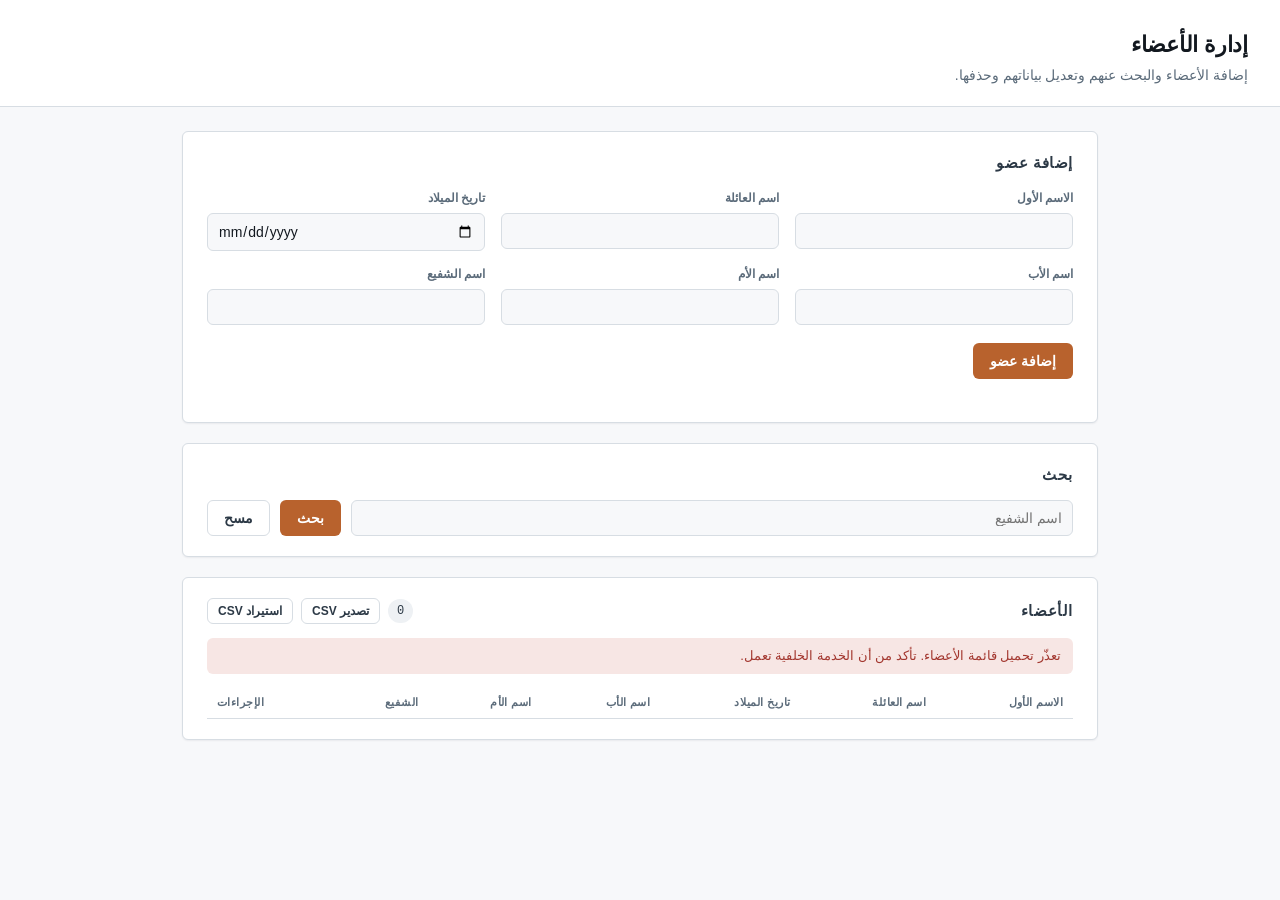
==== frontend/index.html @ 858dc63e "search by intercessor name" ====
<!DOCTYPE html>
<html lang="ar" dir="rtl">
<head>
  <meta charset="UTF-8">
  <meta name="viewport" content="width=device-width, initial-scale=1.0">
  <title>إدارة الأعضاء</title>
  <link rel="stylesheet" href="styles.css">
</head>
<body>

  <header class="app-header">
    <h1>إدارة الأعضاء</h1>
    <p class="subtitle">إضافة الأعضاء والبحث عنهم وتعديل بياناتهم وحذفها.</p>
  </header>

  <main>
    <!-- Add / Edit form -->
    <section class="panel" id="form-panel">
      <h2 id="form-title">إضافة عضو</h2>
      <form id="member-form">
        <input type="hidden" id="member-id">

        <div class="field-grid">
          <div class="field">
            <label for="firstname">الاسم الأول</label>
            <input type="text" id="firstname" required maxlength="100">
          </div>
          <div class="field">
            <label for="lastname">اسم العائلة</label>
            <input type="text" id="lastname" required maxlength="100">
          </div>
          <div class="field">
            <label for="date_of_birth">تاريخ الميلاد</label>
            <input type="date" id="date_of_birth" required>
          </div>
          <div class="field">
            <label for="father_name">اسم الأب</label>
            <input type="text" id="father_name" required maxlength="100">
          </div>
          <div class="field">
            <label for="mother_name">اسم الأم</label>
            <input type="text" id="mother_name" required maxlength="100">
          </div>
          <div class="field">
            <label for="intercessor_name">اسم الشفيع</label>
            <input type="text" id="intercessor_name" required maxlength="100">
          </div>
        </div>

        <div class="form-actions">
          <button type="submit" id="submit-btn" class="btn btn-primary">إضافة عضو</button>
          <button type="button" id="cancel-edit-btn" class="btn btn-ghost" hidden>إلغاء</button>
        </div>
        <p class="form-error" id="form-error" role="alert"></p>
      </form>
    </section>

    <!-- Search -->
    <section class="panel">
      <h2>بحث</h2>
      <div class="search-row">
        <input type="text" id="search-intercessor" placeholder="اسم الشفيع">
        <button type="button" id="search-btn" class="btn btn-primary">بحث</button>
        <button type="button" id="clear-search-btn" class="btn btn-ghost">مسح</button>
      </div>
    </section>

    <!-- Member list -->
    <section class="panel">
      <div class="panel-header-row">
        <h2>الأعضاء</h2>
        <div class="panel-header-actions">
          <span class="count-badge" id="member-count">0</span>
          <button type="button" id="export-csv-btn" class="btn btn-ghost btn-small">تصدير CSV</button>
          <button type="button" id="import-csv-btn" class="btn btn-ghost btn-small">استيراد CSV</button>
          <input type="file" id="import-csv-input" accept=".csv" hidden>
        </div>
      </div>

      <div id="status-message" class="status-message" hidden></div>

      <div class="table-wrap">
        <table id="members-table">
          <thead>
            <tr>
              <th>الاسم الأول</th>
              <th>اسم العائلة</th>
              <th>تاريخ الميلاد</th>
              <th>اسم الأب</th>
              <th>اسم الأم</th>
              <th>الشفيع</th>
              <th class="actions-col">الإجراءات</th>
            </tr>
          </thead>
          <tbody id="members-tbody">
          </tbody>
        </table>
      </div>

      <p class="empty-state" id="empty-state" hidden>لا يوجد أعضاء. أضف عضوًا من الأعلى للبدء.</p>
    </section>
  </main>

  <!-- Delete confirmation -->
  <div class="modal-overlay" id="delete-modal" hidden>
    <div class="modal" role="dialog" aria-modal="true" aria-labelledby="delete-modal-title">
      <h3 id="delete-modal-title">حذف هذا العضو؟</h3>
      <p id="delete-modal-text"></p>
      <div class="modal-actions">
        <button type="button" id="confirm-delete-btn" class="btn btn-danger">حذف</button>
        <button type="button" id="cancel-delete-btn" class="btn btn-ghost">إلغاء</button>
      </div>
    </div>
  </div>

  <script src="app.js"></script>
</body>
</html>
---- frontend/styles.css ----
/* Design tokens */
:root {
  --ink-900: #12181f;
  --ink-700: #2c3946;
  --ink-500: #5b6b7a;
  --ink-200: #d7dde3;
  --ink-100: #eef1f4;
  --paper: #f7f8fa;
  --white: #ffffff;
  --accent: #b8622d;
  --accent-dark: #944e22;
  --accent-tint: #f6e9e1;
  --danger: #a3372f;
  --danger-tint: #f7e6e4;

  --font-body: -apple-system, "Segoe UI", Tahoma, "Noto Sans Arabic", "Geeza Pro", Roboto, Helvetica, Arial, sans-serif;
  --font-mono: "SFMono-Regular", Consolas, "Liberation Mono", Menlo, monospace;

  --radius: 6px;
  --shadow-sm: 0 1px 2px rgba(18, 24, 31, 0.06);
  --shadow-md: 0 8px 24px rgba(18, 24, 31, 0.16);
}

* { box-sizing: border-box; }

body {
  margin: 0;
  font-family: var(--font-body);
  background: var(--paper);
  color: var(--ink-900);
  line-height: 1.5;
}

.app-header {
  padding: 28px 32px 20px;
  border-bottom: 1px solid var(--ink-200);
  background: var(--white);
}

.app-header h1 {
  margin: 0 0 4px;
  font-size: 22px;
  font-weight: 700;
  letter-spacing: -0.01em;
}

.subtitle {
  margin: 0;
  color: var(--ink-500);
  font-size: 14px;
}

main {
  max-width: 980px;
  margin: 0 auto;
  padding: 24px 32px 64px;
  display: flex;
  flex-direction: column;
  gap: 20px;
}

.panel {
  background: var(--white);
  border: 1px solid var(--ink-200);
  border-radius: var(--radius);
  padding: 20px 24px;
  box-shadow: var(--shadow-sm);
}

.panel h2 {
  margin: 0 0 14px;
  font-size: 15px;
  font-weight: 700;
  text-transform: uppercase;
  letter-spacing: 0.04em;
  color: var(--ink-700);
}

.panel-header-row {
  display: flex;
  align-items: center;
  justify-content: space-between;
  margin-bottom: 14px;
}
.panel-header-row h2 { margin: 0; }

.panel-header-actions {
  display: flex;
  align-items: center;
  gap: 8px;
}

.count-badge {
  font-family: var(--font-mono);
  font-size: 12px;
  background: var(--ink-100);
  color: var(--ink-700);
  padding: 3px 9px;
  border-radius: 999px;
}

/* Form */
.field-grid {
  display: grid;
  grid-template-columns: repeat(3, 1fr);
  gap: 14px 16px;
}

.field {
  display: flex;
  flex-direction: column;
  gap: 6px;
}

.field label {
  font-size: 12px;
  font-weight: 600;
  color: var(--ink-500);
}

.field input {
  font-family: inherit;
  font-size: 14px;
  padding: 9px 10px;
  border: 1px solid var(--ink-200);
  border-radius: var(--radius);
  background: var(--paper);
  color: var(--ink-900);
}

.field input:focus,
.search-row input:focus {
  outline: 2px solid var(--accent);
  outline-offset: 1px;
  background: var(--white);
}

.form-actions {
  display: flex;
  gap: 10px;
  margin-top: 18px;
}

.form-error {
  margin: 10px 0 0;
  font-size: 13px;
  color: var(--danger);
  min-height: 1em;
}

/* Buttons */
.btn {
  font-family: inherit;
  font-size: 14px;
  font-weight: 600;
  padding: 9px 16px;
  border-radius: var(--radius);
  border: 1px solid transparent;
  cursor: pointer;
}

.btn:focus-visible {
  outline: 2px solid var(--accent);
  outline-offset: 2px;
}

.btn-primary {
  background: var(--accent);
  color: var(--white);
}
.btn-primary:hover { background: var(--accent-dark); }

.btn-ghost {
  background: transparent;
  border-color: var(--ink-200);
  color: var(--ink-700);
}
.btn-ghost:hover { background: var(--ink-100); }

.btn-danger {
  background: var(--danger);
  color: var(--white);
}
.btn-danger:hover { background: #832a24; }

.btn-small {
  font-size: 12px;
  padding: 5px 10px;
}

/* Search */
.search-row {
  display: flex;
  gap: 10px;
  flex-wrap: wrap;
}

.search-row input {
  font-family: inherit;
  font-size: 14px;
  padding: 9px 10px;
  border: 1px solid var(--ink-200);
  border-radius: var(--radius);
  background: var(--paper);
  flex: 1;
  min-width: 160px;
}

/* Table */
.table-wrap {
  overflow-x: auto;
}

table {
  width: 100%;
  border-collapse: collapse;
  font-size: 13px;
}

thead th {
  text-align: start;
  font-size: 11px;
  text-transform: uppercase;
  letter-spacing: 0.04em;
  color: var(--ink-500);
  border-bottom: 1px solid var(--ink-200);
  padding: 8px 10px;
  white-space: nowrap;
}

tbody td {
  padding: 10px;
  border-bottom: 1px solid var(--ink-100);
  vertical-align: middle;
}

tbody tr:hover { background: var(--paper); }

.actions-col { text-align: end; }
td.actions-cell {
  text-align: end;
  white-space: nowrap;
}
td.actions-cell .btn { margin-inline-start: 6px; }

.empty-state {
  text-align: center;
  color: var(--ink-500);
  font-size: 13px;
  padding: 24px 0 8px;
}

.status-message {
  font-size: 13px;
  padding: 8px 12px;
  border-radius: var(--radius);
  margin-bottom: 12px;
}
.status-message.success {
  background: var(--accent-tint);
  color: var(--accent-dark);
}
.status-message.error {
  background: var(--danger-tint);
  color: var(--danger);
}

/* Modal */
.modal-overlay[hidden] {
  display: none;
}

.modal-overlay {
  position: fixed;
  inset: 0;
  background: rgba(18, 24, 31, 0.5);
  display: flex;
  align-items: center;
  justify-content: center;
  padding: 20px;
}
.modal {
  background: var(--white);
  border-radius: var(--radius);
  padding: 22px 24px;
  max-width: 380px;
  width: 100%;
  box-shadow: var(--shadow-md);
}

.modal h3 { margin: 0 0 8px; font-size: 16px; }
.modal p { margin: 0 0 18px; color: var(--ink-500); font-size: 14px; }
.modal-actions { display: flex; gap: 10px; justify-content: flex-end; }

/* Responsive */
@media (max-width: 720px) {
  main { padding: 20px 16px 48px; }
  .field-grid { grid-template-columns: 1fr 1fr; }
  .search-row { flex-direction: column; }
}

@media (max-width: 480px) {
  .field-grid { grid-template-columns: 1fr; }
}

@media (prefers-reduced-motion: reduce) {
  * { transition: none !important; }
}
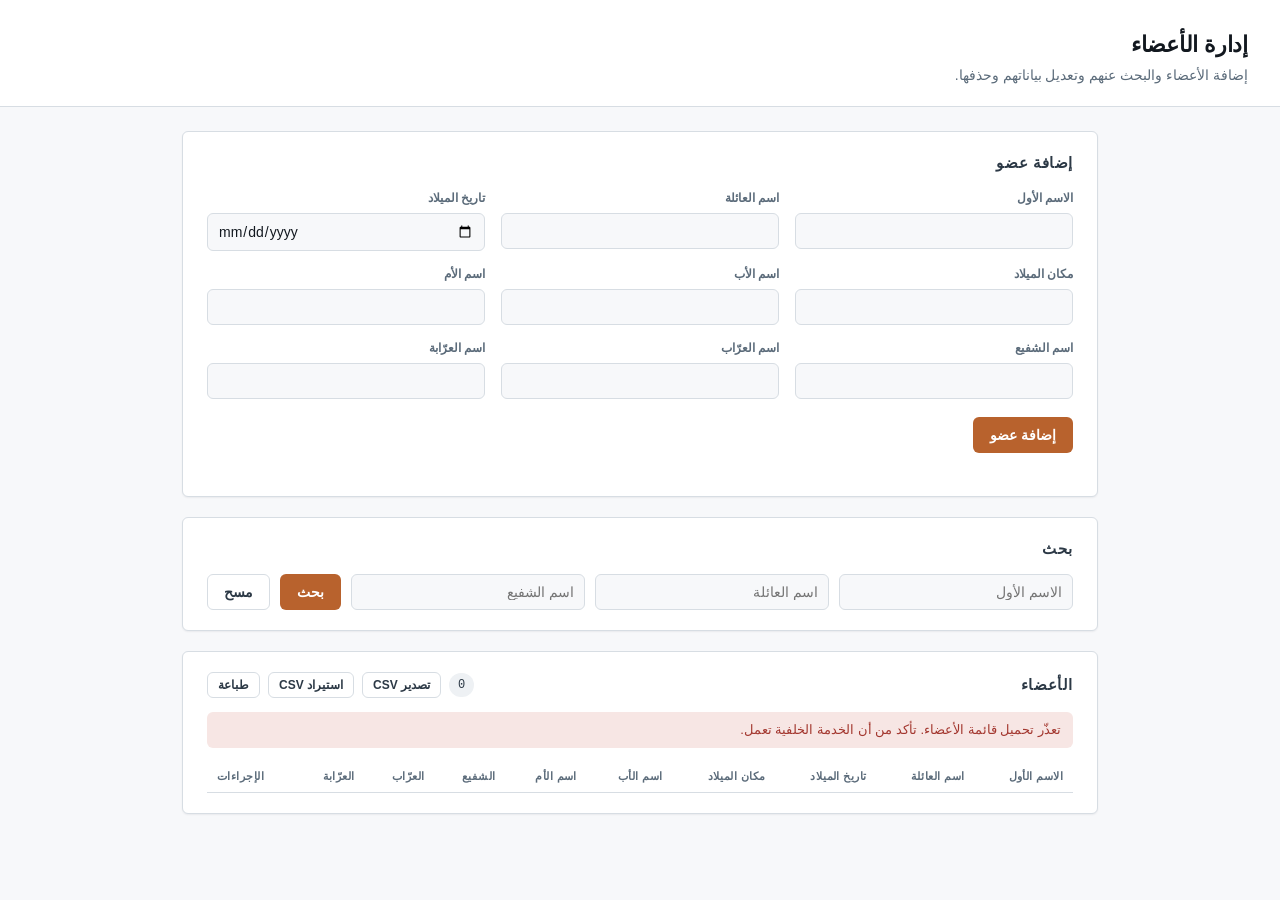
==== commit fa2f6904: "Add birthplace and godparent fields, search by name Add place_of_birth, godfather_name and godmother" ====
--- a/frontend/index.html
+++ b/frontend/index.html
@@ -34,6 +34,10 @@
             <input type="date" id="date_of_birth" required>
           </div>
           <div class="field">
+            <label for="place_of_birth">مكان الميلاد</label>
+            <input type="text" id="place_of_birth" required maxlength="100">
+          </div>
+          <div class="field">
             <label for="father_name">اسم الأب</label>
             <input type="text" id="father_name" required maxlength="100">
           </div>
@@ -44,6 +48,14 @@
           <div class="field">
             <label for="intercessor_name">اسم الشفيع</label>
             <input type="text" id="intercessor_name" required maxlength="100">
+          </div>
+          <div class="field">
+            <label for="godfather_name">اسم العرّاب</label>
+            <input type="text" id="godfather_name" required maxlength="100">
+          </div>
+          <div class="field">
+            <label for="godmother_name">اسم العرّابة</label>
+            <input type="text" id="godmother_name" required maxlength="100">
           </div>
         </div>
 
@@ -56,9 +68,11 @@
     </section>
 
     <!-- Search -->
-    <section class="panel">
+    <section class="panel" id="search-panel">
       <h2>بحث</h2>
       <div class="search-row">
+        <input type="text" id="search-firstname" placeholder="الاسم الأول">
+        <input type="text" id="search-lastname" placeholder="اسم العائلة">
         <input type="text" id="search-intercessor" placeholder="اسم الشفيع">
         <button type="button" id="search-btn" class="btn btn-primary">بحث</button>
         <button type="button" id="clear-search-btn" class="btn btn-ghost">مسح</button>
@@ -73,11 +87,14 @@
           <span class="count-badge" id="member-count">0</span>
           <button type="button" id="export-csv-btn" class="btn btn-ghost btn-small">تصدير CSV</button>
           <button type="button" id="import-csv-btn" class="btn btn-ghost btn-small">استيراد CSV</button>
+          <button type="button" id="print-btn" class="btn btn-ghost btn-small">طباعة</button>
           <input type="file" id="import-csv-input" accept=".csv" hidden>
         </div>
       </div>
 
       <div id="status-message" class="status-message" hidden></div>
+
+      <p class="print-only print-meta" id="print-meta"></p>
 
       <div class="table-wrap">
         <table id="members-table">
@@ -86,9 +103,12 @@
               <th>الاسم الأول</th>
               <th>اسم العائلة</th>
               <th>تاريخ الميلاد</th>
+              <th>مكان الميلاد</th>
               <th>اسم الأب</th>
               <th>اسم الأم</th>
               <th>الشفيع</th>
+              <th>العرّاب</th>
+              <th>العرّابة</th>
               <th class="actions-col">الإجراءات</th>
             </tr>
           </thead>
--- a/frontend/styles.css
+++ b/frontend/styles.css
@@ -305,4 +305,76 @@
 
 @media (prefers-reduced-motion: reduce) {
   * { transition: none !important; }
+}
+
+/* Print-only content: hidden on screen, revealed by the print sheet below. */
+.print-only { display: none; }
+
+/* Print: keep the member table only, on plain paper. */
+@media print {
+  @page { margin: 14mm; }
+
+  body {
+    background: var(--white);
+    line-height: 1.35;
+  }
+
+  .app-header {
+    padding: 0 0 10px;
+    margin-bottom: 14px;
+  }
+  .app-header .subtitle { display: none; }
+
+  main {
+    max-width: none;
+    margin: 0;
+    padding: 0;
+    gap: 0;
+  }
+
+  /* Everything that is interactive or on-screen chrome. */
+  #form-panel,
+  #search-panel,
+  .panel-header-actions,
+  .status-message,
+  .modal-overlay,
+  .actions-col,
+  td.actions-cell {
+    display: none;
+  }
+
+  .panel {
+    border: none;
+    border-radius: 0;
+    box-shadow: none;
+    padding: 0;
+  }
+
+  .panel-header-row { margin-bottom: 4px; }
+
+  .print-only { display: block; }
+
+  .print-meta {
+    margin: 0 0 12px;
+    font-size: 11px;
+    color: var(--ink-500);
+  }
+
+  .table-wrap { overflow: visible; }
+
+  table { font-size: 11px; }
+
+  /* Repeat the column headings on every printed page. */
+  thead { display: table-header-group; }
+  tbody tr {
+    page-break-inside: avoid;
+    break-inside: avoid;
+  }
+  tbody tr:hover { background: transparent; }
+
+  thead th,
+  tbody td {
+    padding: 5px 6px;
+    border-bottom: 1px solid var(--ink-200);
+  }
 }
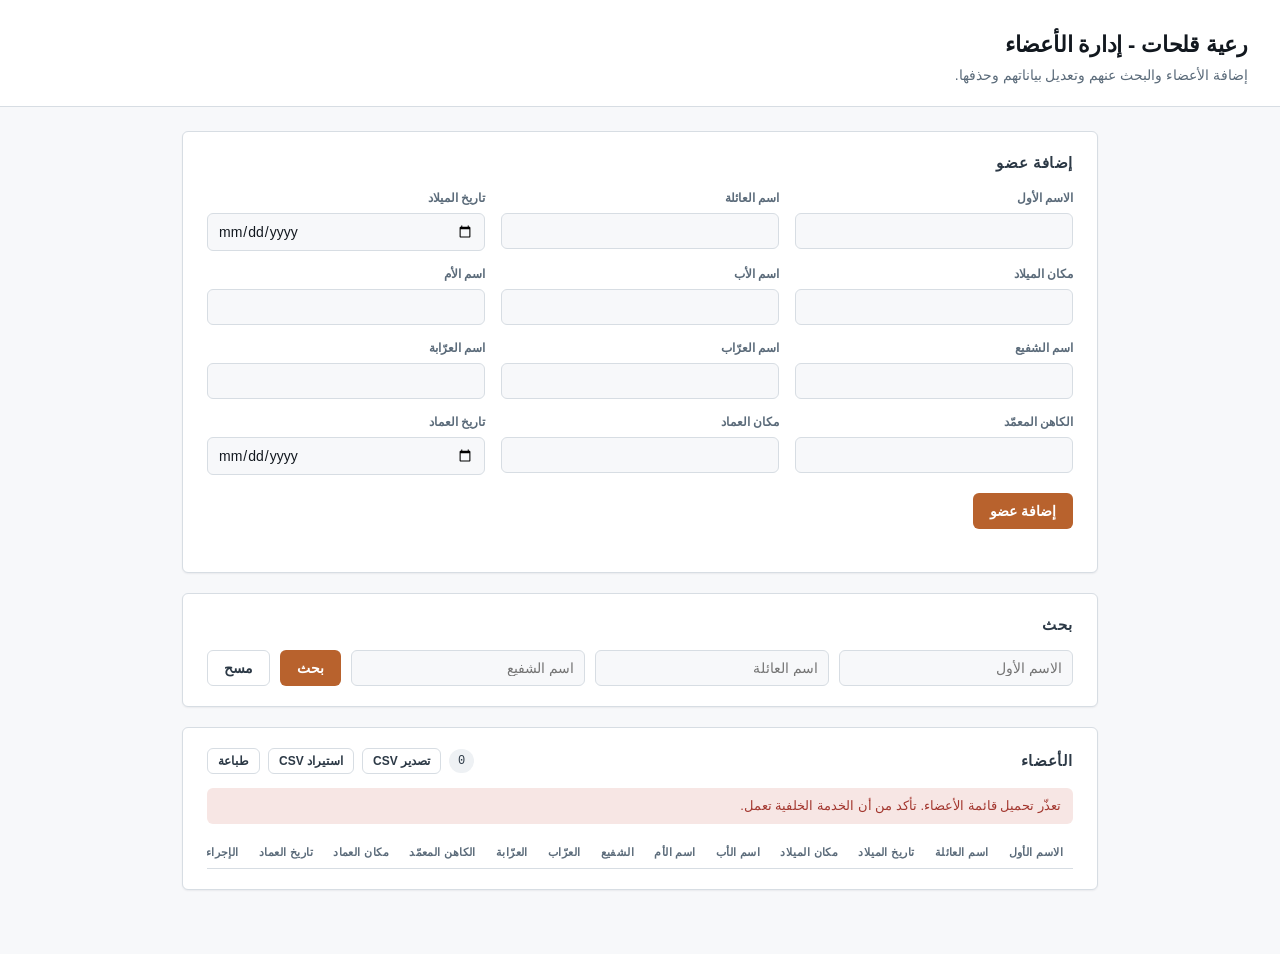
==== commit 31f73cc9: "adding 3 columns" ====
--- a/frontend/index.html
+++ b/frontend/index.html
@@ -3,13 +3,13 @@
 <head>
   <meta charset="UTF-8">
   <meta name="viewport" content="width=device-width, initial-scale=1.0">
-  <title>إدارة الأعضاء</title>
+  <title>رعية قلحات</title>
   <link rel="stylesheet" href="styles.css">
 </head>
 <body>
 
   <header class="app-header">
-    <h1>إدارة الأعضاء</h1>
+    <h1>رعية قلحات - إدارة الأعضاء</h1>
     <p class="subtitle">إضافة الأعضاء والبحث عنهم وتعديل بياناتهم وحذفها.</p>
   </header>
 
@@ -56,6 +56,18 @@
           <div class="field">
             <label for="godmother_name">اسم العرّابة</label>
             <input type="text" id="godmother_name" required maxlength="100">
+          </div>
+          <div class="field">
+            <label for="baptizing_priest">الكاهن المعمّد</label>
+            <input type="text" id="baptizing_priest" required maxlength="100">
+          </div>
+          <div class="field">
+            <label for="place_of_baptism">مكان العماد</label>
+            <input type="text" id="place_of_baptism" required maxlength="100">
+          </div>
+          <div class="field">
+            <label for="date_of_baptism">تاريخ العماد</label>
+            <input type="date" id="date_of_baptism" required>
           </div>
         </div>
 
@@ -109,6 +121,9 @@
               <th>الشفيع</th>
               <th>العرّاب</th>
               <th>العرّابة</th>
+              <th>الكاهن المعمّد</th>
+              <th>مكان العماد</th>
+              <th>تاريخ العماد</th>
               <th class="actions-col">الإجراءات</th>
             </tr>
           </thead>
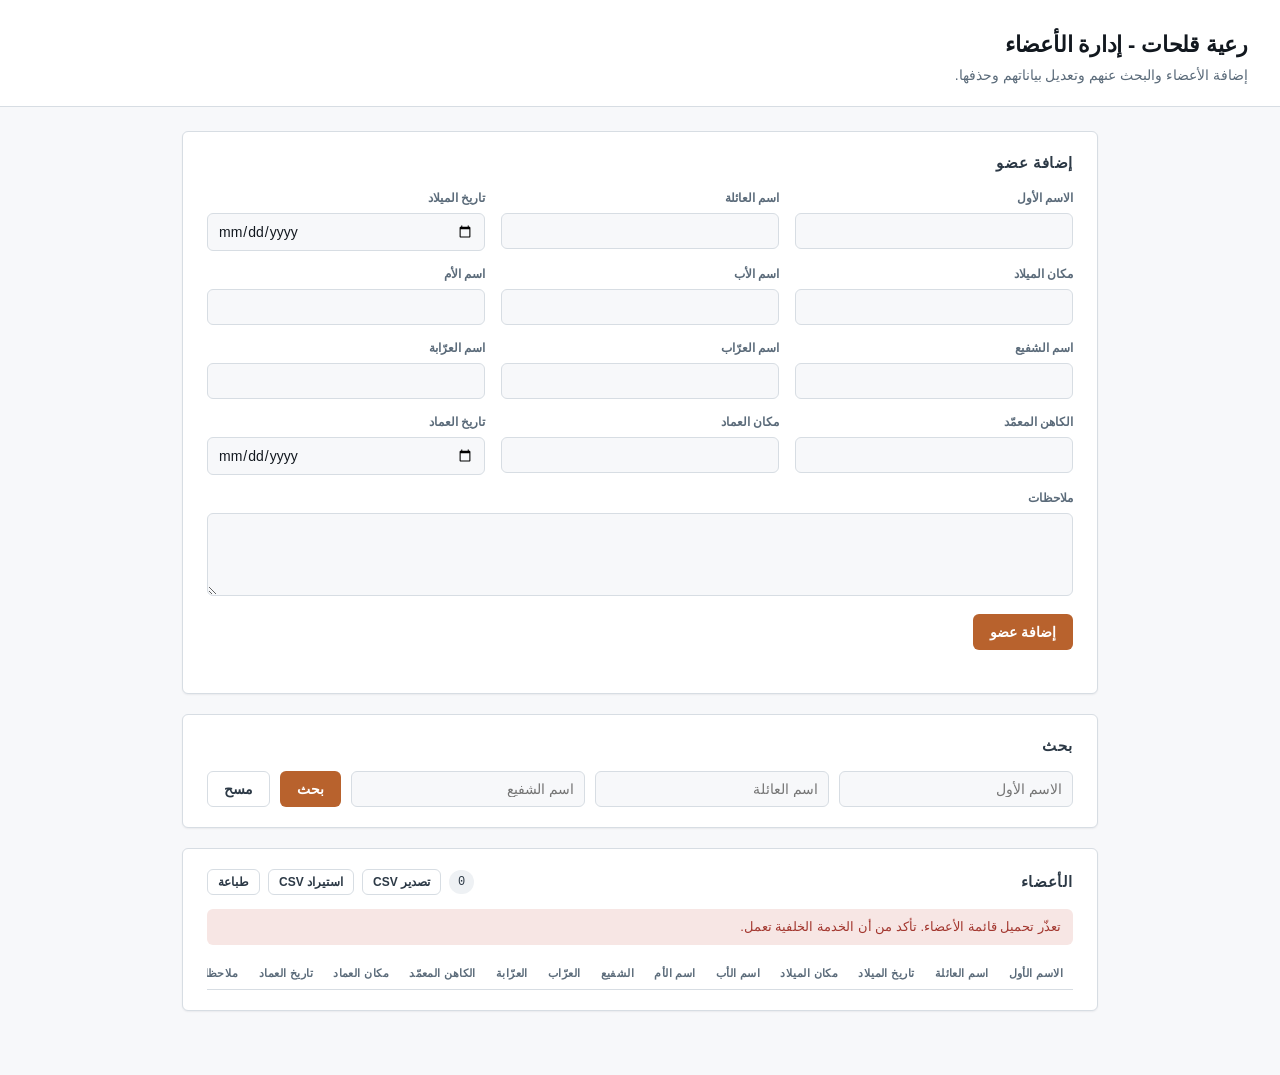
==== commit b28b6ef2: "Adding comment section" ====
--- a/frontend/index.html
+++ b/frontend/index.html
@@ -69,6 +69,12 @@
             <label for="date_of_baptism">تاريخ العماد</label>
             <input type="date" id="date_of_baptism" required>
           </div>
+          <!-- Optional, unlike every field above it: notes exist only when
+               there is something to note. -->
+          <div class="field field-full">
+            <label for="comments">ملاحظات</label>
+            <textarea id="comments" rows="3" maxlength="2000"></textarea>
+          </div>
         </div>
 
         <div class="form-actions">
@@ -92,7 +98,7 @@
     </section>
 
     <!-- Member list -->
-    <section class="panel">
+    <section class="panel" id="list-panel">
       <div class="panel-header-row">
         <h2>الأعضاء</h2>
         <div class="panel-header-actions">
@@ -124,6 +130,7 @@
               <th>الكاهن المعمّد</th>
               <th>مكان العماد</th>
               <th>تاريخ العماد</th>
+              <th>ملاحظات</th>
               <th class="actions-col">الإجراءات</th>
             </tr>
           </thead>
@@ -133,6 +140,25 @@
       </div>
 
       <p class="empty-state" id="empty-state" hidden>لا يوجد أعضاء. أضف عضوًا من الأعلى للبدء.</p>
+    </section>
+
+    <!-- Single member details. Shown in place of the list when a row is opened. -->
+    <section class="panel" id="detail-panel" hidden>
+      <div class="panel-header-row detail-actions">
+        <h2>بيانات العضو</h2>
+        <div class="panel-header-actions">
+          <button type="button" id="detail-print-btn" class="btn btn-primary btn-small">طباعة</button>
+          <button type="button" id="detail-edit-btn" class="btn btn-ghost btn-small">تعديل</button>
+          <button type="button" id="detail-back-btn" class="btn btn-ghost btn-small">رجوع إلى القائمة</button>
+        </div>
+      </div>
+
+      <h3 class="detail-name" id="detail-name"></h3>
+      <p class="detail-id" id="detail-id"></p>
+
+      <dl class="detail-grid" id="detail-grid"></dl>
+
+      <p class="print-only print-meta" id="detail-print-meta"></p>
     </section>
   </main>
 
--- a/frontend/styles.css
+++ b/frontend/styles.css
@@ -118,7 +118,8 @@
   color: var(--ink-500);
 }
 
-.field input {
+.field input,
+.field textarea {
   font-family: inherit;
   font-size: 14px;
   padding: 9px 10px;
@@ -128,7 +129,17 @@
   color: var(--ink-900);
 }
 
+.field textarea {
+  resize: vertical;
+  min-height: 64px;
+  line-height: 1.5;
+}
+
+/* Notes run wider than a name does, so the field takes the full grid row. */
+.field-full { grid-column: 1 / -1; }
+
 .field input:focus,
+.field textarea:focus,
 .search-row input:focus {
   outline: 2px solid var(--accent);
   outline-offset: 1px;
@@ -237,6 +248,13 @@
 tbody tr:hover { background: var(--paper); }
 
 .actions-col { text-align: end; }
+
+td.comments-cell {
+  max-width: 220px;
+  overflow: hidden;
+  text-overflow: ellipsis;
+  white-space: nowrap;
+}
 td.actions-cell {
   text-align: end;
   white-space: nowrap;
@@ -264,6 +282,54 @@
   background: var(--danger-tint);
   color: var(--danger);
 }
+
+/* Member detail view — replaces the list in place while `detail-open` is set
+   on <body>, so one member fills the screen and the print sheet. */
+body.detail-open #form-panel,
+body.detail-open #search-panel,
+body.detail-open #list-panel {
+  display: none;
+}
+
+.detail-name {
+  margin: 0;
+  font-size: 20px;
+  font-weight: 700;
+}
+
+.detail-id {
+  margin: 2px 0 18px;
+  font-family: var(--font-mono);
+  font-size: 12px;
+  color: var(--ink-500);
+}
+
+.detail-grid {
+  display: grid;
+  grid-template-columns: max-content 1fr max-content 1fr;
+  gap: 0 18px;
+  margin: 0;
+  font-size: 14px;
+}
+
+.detail-grid dt {
+  font-size: 12px;
+  font-weight: 600;
+  color: var(--ink-500);
+  padding: 9px 0;
+  border-bottom: 1px solid var(--ink-100);
+  white-space: nowrap;
+}
+
+.detail-grid dd {
+  margin: 0;
+  white-space: pre-wrap;
+  padding: 9px 0;
+  border-bottom: 1px solid var(--ink-100);
+  color: var(--ink-900);
+}
+
+.detail-grid dd.detail-empty { color: var(--ink-200); }
 
 /* Modal */
 .modal-overlay[hidden] {
@@ -297,6 +363,9 @@
   main { padding: 20px 16px 48px; }
   .field-grid { grid-template-columns: 1fr 1fr; }
   .search-row { flex-direction: column; }
+  .detail-grid { grid-template-columns: max-content 1fr; }
+  .detail-actions { flex-direction: column; align-items: flex-start; gap: 10px; }
+  .detail-actions .panel-header-actions { flex-wrap: wrap; }
 }
 
 @media (max-width: 480px) {
@@ -364,6 +433,13 @@
 
   table { font-size: 11px; }
 
+  /* On paper there is no hover to reveal a truncated note, so print it whole. */
+  td.comments-cell {
+    max-width: 140px;
+    white-space: normal;
+    overflow: visible;
+  }
+
   /* Repeat the column headings on every printed page. */
   thead { display: table-header-group; }
   tbody tr {
@@ -377,4 +453,19 @@
     padding: 5px 6px;
     border-bottom: 1px solid var(--ink-200);
   }
+
+  /* Single-member sheet. */
+  .detail-name { font-size: 16px; }
+  .detail-id { margin: 2px 0 14px; font-size: 11px; }
+
+  .detail-grid { font-size: 12px; }
+  .detail-grid dt,
+  .detail-grid dd {
+    padding: 6px 0;
+    border-bottom: 1px solid var(--ink-200);
+    break-inside: avoid;
+  }
+  .detail-grid dd.detail-empty { color: var(--ink-500); }
+
+  #detail-panel .print-meta { margin: 14px 0 0; }
 }
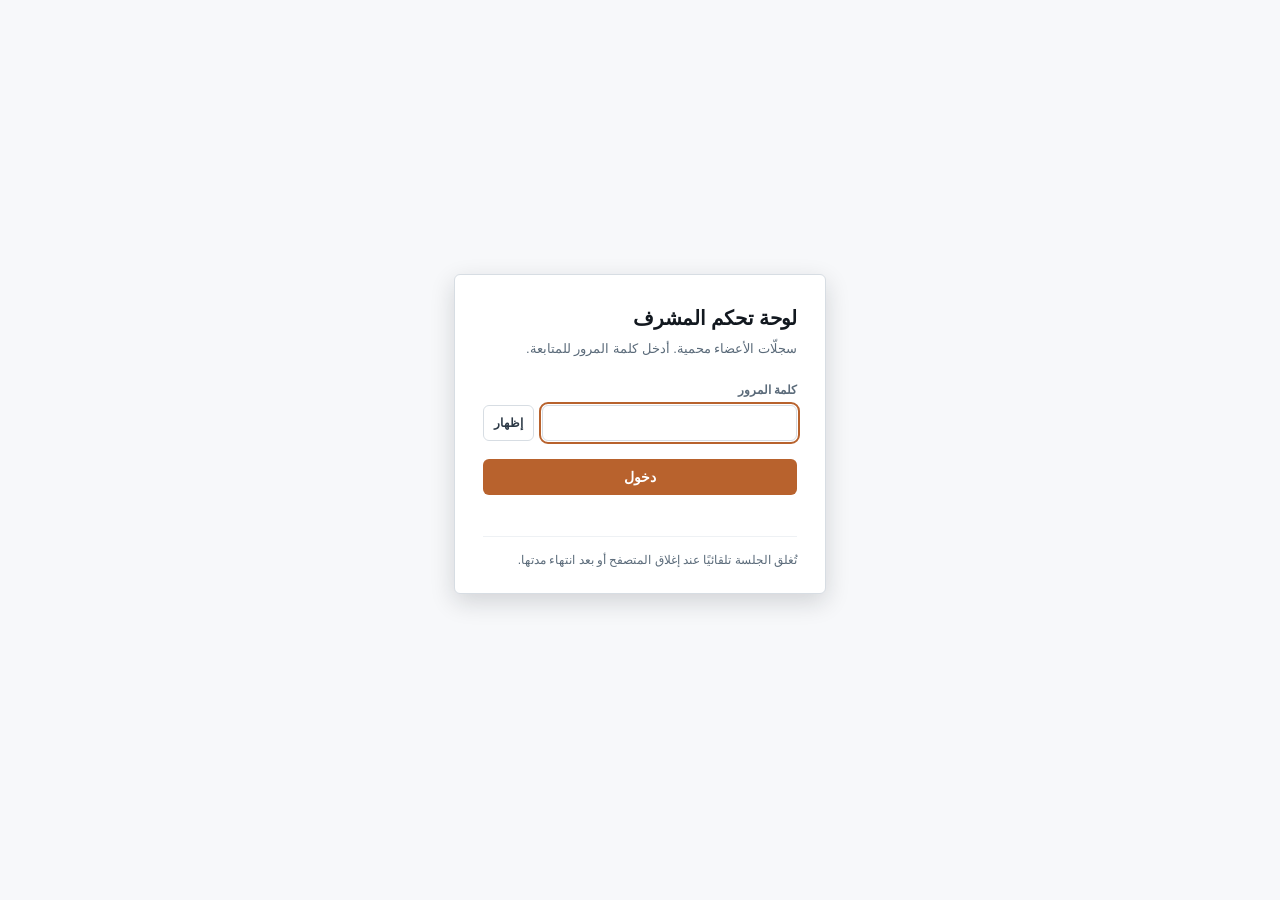
==== commit dd8c3d46: "adding authentication page" ====
--- a/frontend/index.html
+++ b/frontend/index.html
@@ -1,22 +1,32 @@
 <!DOCTYPE html>
-<html lang="ar" dir="rtl">
+<!-- data-requires-auth: auth.js redirects to admin.html unless a session
+     token is present, and styles.css keeps the page hidden until it is. -->
+<html lang="ar" dir="rtl" data-requires-auth>
 <head>
   <meta charset="UTF-8">
   <meta name="viewport" content="width=device-width, initial-scale=1.0">
+  <!-- Personal records: keep the page unindexed and send no referrer out. -->
+  <meta name="robots" content="noindex, nofollow">
+  <meta name="referrer" content="no-referrer">
   <title>رعية قلحات</title>
   <link rel="stylesheet" href="styles.css">
 </head>
 <body>
 
   <header class="app-header">
-    <h1>رعية قلحات - إدارة الأعضاء</h1>
-    <p class="subtitle">إضافة الأعضاء والبحث عنهم وتعديل بياناتهم وحذفها.</p>
+    <div class="app-header-row">
+      <div>
+        <h1>رعية قلحات - سجل المعمودية</h1>
+        <p class="subtitle">بيانات المعمد/المعمدة</p>
+      </div>
+      <button type="button" id="logout-btn" class="btn btn-ghost btn-small">تسجيل الخروج</button>
+    </div>
   </header>
 
   <main>
     <!-- Add / Edit form -->
     <section class="panel" id="form-panel">
-      <h2 id="form-title">إضافة عضو</h2>
+      <h2 id="form-title">إضافة معمودية</h2>
       <form id="member-form">
         <input type="hidden" id="member-id">
 
@@ -78,7 +88,7 @@
         </div>
 
         <div class="form-actions">
-          <button type="submit" id="submit-btn" class="btn btn-primary">إضافة عضو</button>
+          <button type="submit" id="submit-btn" class="btn btn-primary">إضافة معمودية</button>
           <button type="button" id="cancel-edit-btn" class="btn btn-ghost" hidden>إلغاء</button>
         </div>
         <p class="form-error" id="form-error" role="alert"></p>
@@ -174,6 +184,9 @@
     </div>
   </div>
 
+  <!-- auth.js first: it defines API_BASE and the session helpers app.js uses,
+       and turns anonymous visitors away before any member data is requested. -->
+  <script src="auth.js"></script>
   <script src="app.js"></script>
 </body>
 </html>
--- a/frontend/styles.css
+++ b/frontend/styles.css
@@ -199,6 +199,13 @@
   padding: 5px 10px;
 }
 
+/* Used while a request is in flight, so the state is visible and a second
+   click cannot land. */
+.btn:disabled {
+  opacity: 0.6;
+  cursor: default;
+}
+
 /* Search */
 .search-row {
   display: flex;
@@ -380,6 +387,91 @@
 .print-only { display: none; }
 
 /* Print: keep the member table only, on plain paper. */
+/* Header row: title on one side, session controls on the other. */
+.app-header-row {
+  display: flex;
+  align-items: flex-start;
+  justify-content: space-between;
+  gap: 16px;
+}
+
+/* Admin gate
+   -----------------------------------------------------------------------
+   A protected page opts in with data-requires-auth on <html>, and auth.js
+   adds .auth-ready once it has found a session. Until then the page is
+   hidden, so member data is never briefly visible before the redirect to
+   the login page happens. visibility, not display: the layout is already
+   correct when it appears, with no reflow. */
+html[data-requires-auth]:not(.auth-ready) body {
+  visibility: hidden;
+}
+
+.login-page {
+  min-height: 100vh;
+  display: flex;
+}
+
+.login-shell {
+  max-width: 420px;
+  width: 100%;
+  margin: auto;
+  padding: 32px 24px 64px;
+  display: block;
+}
+
+.login-card {
+  background: var(--white);
+  border: 1px solid var(--ink-200);
+  border-radius: var(--radius);
+  padding: 28px 28px 24px;
+  box-shadow: var(--shadow-md);
+}
+
+.login-header {
+  margin-bottom: 22px;
+}
+
+.login-header h1 {
+  margin: 0 0 6px;
+  font-size: 20px;
+  font-weight: 700;
+  letter-spacing: -0.01em;
+}
+
+.login-header .subtitle {
+  font-size: 13px;
+}
+
+/* Field plus the show/hide toggle, which must not stretch with it. */
+.password-row {
+  display: flex;
+  gap: 8px;
+  align-items: stretch;
+}
+
+.password-row input {
+  flex: 1;
+  min-width: 0;
+}
+
+.password-row .btn {
+  flex: 0 0 auto;
+  white-space: nowrap;
+}
+
+.btn-block {
+  width: 100%;
+  margin-top: 18px;
+}
+
+.login-note {
+  margin: 18px 0 0;
+  padding-top: 14px;
+  border-top: 1px solid var(--ink-100);
+  color: var(--ink-500);
+  font-size: 12px;
+}
+
 @media print {
   @page { margin: 14mm; }
 
@@ -393,6 +485,7 @@
     margin-bottom: 14px;
   }
   .app-header .subtitle { display: none; }
+  .app-header-row { display: block; }
 
   main {
     max-width: none;
@@ -404,6 +497,7 @@
   /* Everything that is interactive or on-screen chrome. */
   #form-panel,
   #search-panel,
+  #logout-btn,
   .panel-header-actions,
   .status-message,
   .modal-overlay,
